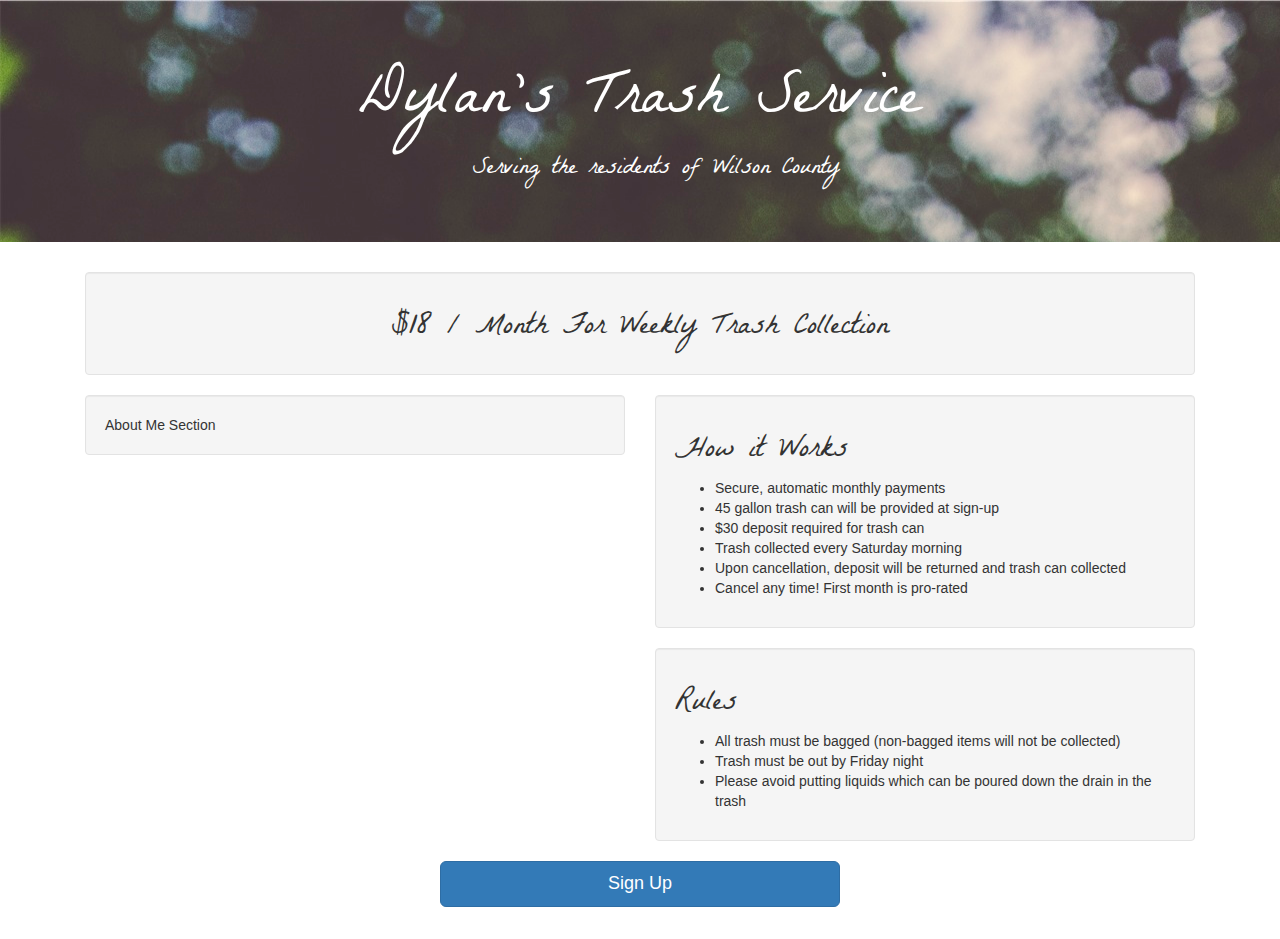
==== index.html @ 032b4be0 "Pages and assets" ====
<html>

<head>
	<link rel="stylesheet" href="css/bootstrap.min.css"/>
	<link href='http://fonts.googleapis.com/css?family=La+Belle+Aurore' rel='stylesheet' type='text/css'>
	<link rel="stylesheet" href="css/style.css"/>
	<script src="https://code.jquery.com/jquery-2.1.3.min.js"></script>
	<script src="js/bootstrap.min.js"></script>
</head>

<body>
	<div class="jumbotron image-header">
		<div class="container">
			<div class="col-lg-12 page-title center-block">
				<a class="no-show-link text-center" href="#"><h1>Dylan's Trash Service</h1></a>
				<h3 class="offset-right text-center">Serving the residents of Wilson County</h3>
			</div>
		</div>
	</div>
	<div class="container">
		<div class="col-lg-12">
			<div class="center-block well text-center">
				<h2>$18 / Month For Weekly Trash Collection</h2>
			</div>
		</div>
		<div class="col-lg-6">
			<div class="enter-block well">
					About Me Section
			</div>
		</div>
		<div class="col-lg-6">
			<div class="center-block well">	
				<h2>How it Works</h2>
				<ul>
					<li>Secure, automatic monthly payments</li>
					<li>45 gallon trash can will be provided at sign-up</li>
					<li>$30 deposit required for trash can</li>
					<li>Trash collected every Saturday morning</li>
					<li>Upon cancellation, deposit will be returned and trash can collected</li>
					<li>Cancel any time! First month is pro-rated</li>
				</ul>
			</div>
			<div class="center-block well">
				<h2>Rules</h2>
				<ul>
					<li>All trash must be bagged (non-bagged items will not be collected)</li>
					<li>Trash must be out by Friday night</li>
					<li>Please avoid putting liquids which can be poured down the drain in the trash</li>
				</ul>
			</div>
		</div>
		<div class="col-lg-12">
			<div class="center-block max-400">
				<a class="btn btn-primary btn-block btn-lg" href="signup.html">Sign Up</a>
			</div>
		</div>
		<div class="col-lg-12" style="height: 32px;"></div>
	</div>
</body>

</html>
---- css/style.css ----
.image-header {
	background: url("../img/background.jpg");
}

.page-title {
	color: white;
}

.text-center {
	text-align: center;
}

.max-400 {
	max-width: 400px;
}

.offset-right {
	margin-left: 32px;
}

.center-content {
	max-width: 640px;
}

.no-show-link {
	color: white;
}

.no-show-link:hover, .no-show-link:active {
	text-decoration: none;
	color: rgba(255, 255, 255, 0.5);
}

h1, h2, h3, h4 {
	font-family: "La Belle Aurore", cursive;
}
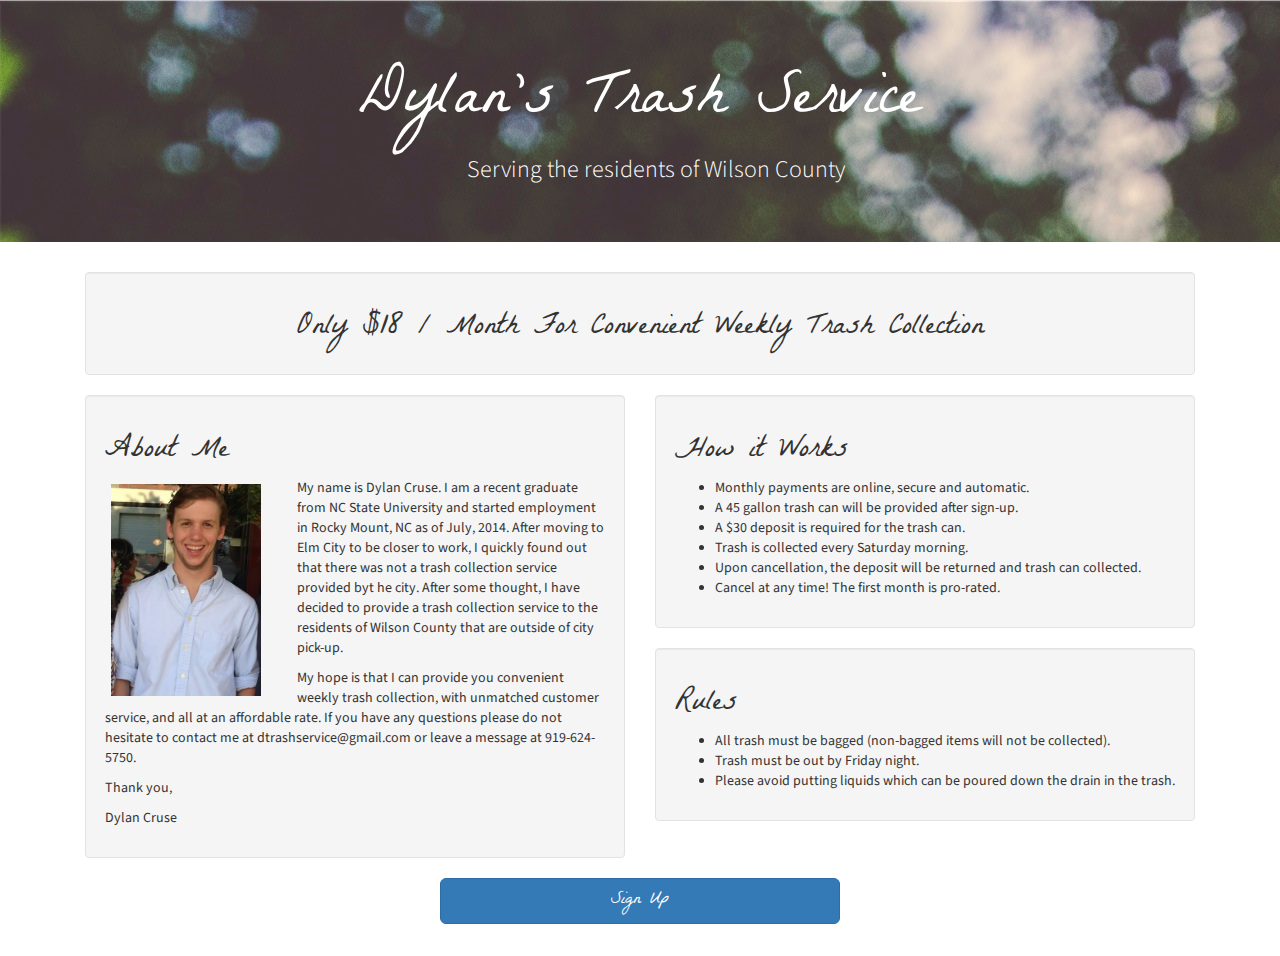
==== commit e4e606f7: "Layout changes and stylistic edits according to Dylan's guidelines" ====
--- a/index.html
+++ b/index.html
@@ -3,6 +3,7 @@
 <head>
 	<link rel="stylesheet" href="css/bootstrap.min.css"/>
 	<link href='http://fonts.googleapis.com/css?family=La+Belle+Aurore' rel='stylesheet' type='text/css'>
+	<link href='http://fonts.googleapis.com/css?family=Source+Sans+Pro:300,400' rel='stylesheet' type='text/css'>
 	<link rel="stylesheet" href="css/style.css"/>
 	<script src="https://code.jquery.com/jquery-2.1.3.min.js"></script>
 	<script src="js/bootstrap.min.js"></script>
@@ -20,32 +21,45 @@
 	<div class="container">
 		<div class="col-lg-12">
 			<div class="center-block well text-center">
-				<h2>$18 / Month For Weekly Trash Collection</h2>
+				<h2>Only $18 / Month For Convenient Weekly Trash Collection</h2>
 			</div>
 		</div>
 		<div class="col-lg-6">
 			<div class="enter-block well">
-					About Me Section
+				<h2>About Me</h2>
+				<img src="img/graduation.jpg" class="profile-img"/>
+				<p>
+				My name is Dylan Cruse. I am a recent graduate from NC State University and started employment in Rocky Mount, NC as of July, 2014. After moving to Elm City to be closer to work, I quickly found out that there was not a trash collection service provided byt he city. After some thought, I have decided to provide a trash collection service to the residents of Wilson County that are outside of city pick-up.
+				</p>
+				<p>
+				My hope is that I can provide you convenient weekly trash collection, with unmatched customer service, and all at an affordable rate. If you have any questions please do not hesitate to contact me at dtrashservice@gmail.com or leave a message at 919-624-5750.
+				</p>
+				<p>
+				Thank you,
+				</p>
+				<p>
+				Dylan Cruse
+				</p>
 			</div>
 		</div>
 		<div class="col-lg-6">
 			<div class="center-block well">	
 				<h2>How it Works</h2>
 				<ul>
-					<li>Secure, automatic monthly payments</li>
-					<li>45 gallon trash can will be provided at sign-up</li>
-					<li>$30 deposit required for trash can</li>
-					<li>Trash collected every Saturday morning</li>
-					<li>Upon cancellation, deposit will be returned and trash can collected</li>
-					<li>Cancel any time! First month is pro-rated</li>
+					<li>Monthly payments are online, secure and automatic.</li>
+					<li>A 45 gallon trash can will be provided after sign-up.</li>
+					<li>A $30 deposit is required for the trash can.</li>
+					<li>Trash is collected every Saturday morning.</li>
+					<li>Upon cancellation, the deposit will be returned and trash can collected.</li>
+					<li>Cancel at any time! The first month is pro-rated.</li>
 				</ul>
 			</div>
 			<div class="center-block well">
 				<h2>Rules</h2>
 				<ul>
-					<li>All trash must be bagged (non-bagged items will not be collected)</li>
-					<li>Trash must be out by Friday night</li>
-					<li>Please avoid putting liquids which can be poured down the drain in the trash</li>
+					<li>All trash must be bagged (non-bagged items will not be collected).</li>
+					<li>Trash must be out by Friday night.</li>
+					<li>Please avoid putting liquids which can be poured down the drain in the trash.</li>
 				</ul>
 			</div>
 		</div>
--- a/css/style.css
+++ b/css/style.css
@@ -1,5 +1,5 @@
 .image-header {
-	background: url("../img/background.jpg");
+	background: black url("../img/background.jpg");
 }
 
 .page-title {
@@ -28,9 +28,25 @@
 
 .no-show-link:hover, .no-show-link:active {
 	text-decoration: none;
-	color: rgba(255, 255, 255, 0.5);
+	color: rgba(255, 255, 255, 0.75);
 }
 
-h1, h2, h3, h4 {
+.profile-img {
+	float: left;
+	width: 150px;
+	margin: 6px 36px 6px 6px;
+}
+
+h1, h2, .btn {
 	font-family: "La Belle Aurore", cursive;
+}
+
+h3 {
+	font-family: "Source Sans Pro", sans-serif;
+	font-weight: 300;
+}
+
+p, div {
+	font-family: "Source Sans Pro", sans-serif;
+	font-weight: 400;
 }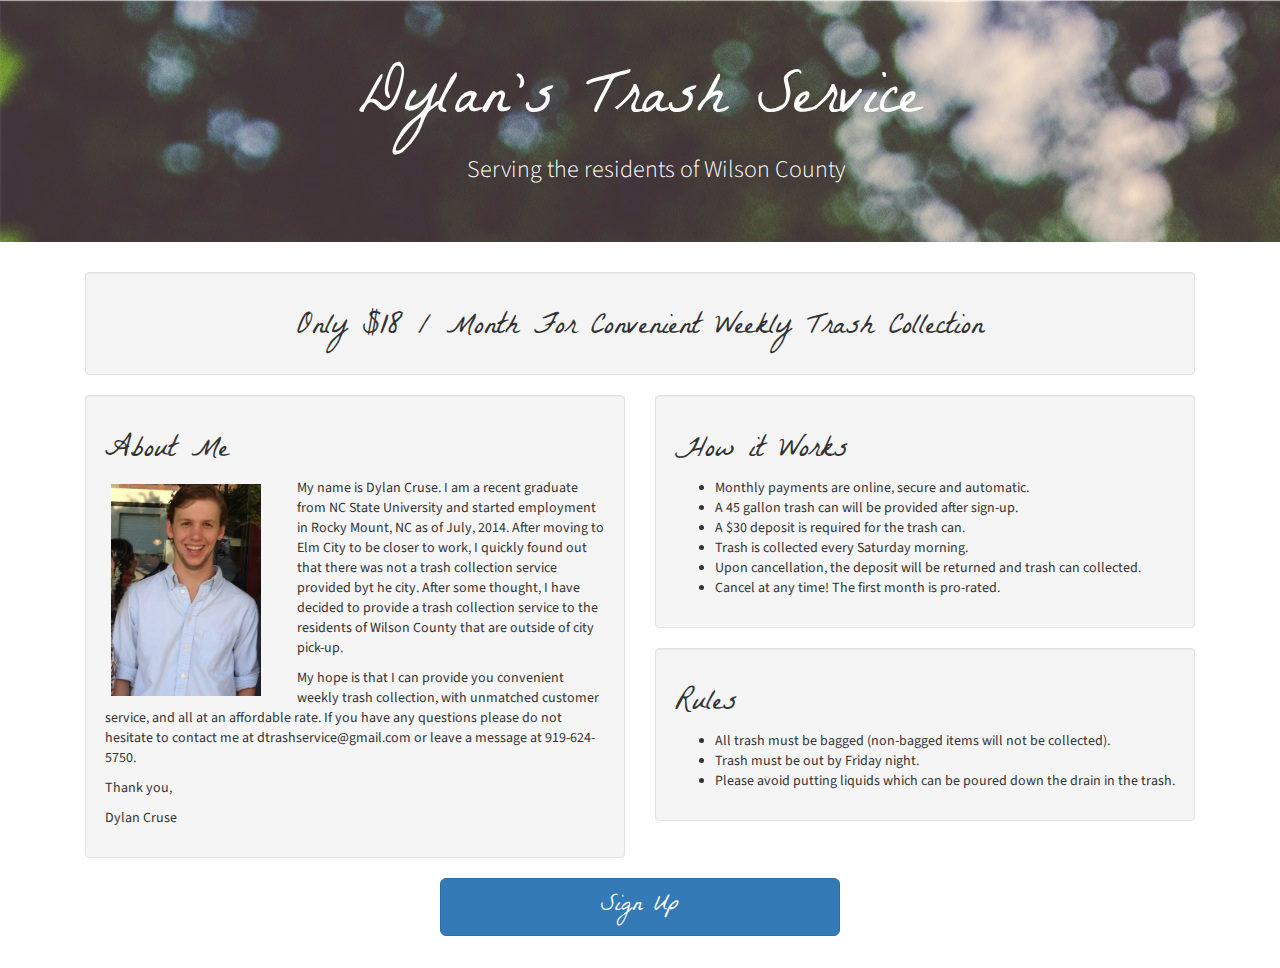
==== commit 2ec585ed: "Tweaks" ====
--- a/index.html
+++ b/index.html
@@ -65,7 +65,7 @@
 		</div>
 		<div class="col-lg-12">
 			<div class="center-block max-400">
-				<a class="btn btn-primary btn-block btn-lg" href="signup.html">Sign Up</a>
+				<a class="btn btn-primary btn-block btn-lg" href="signup.html" title="sign up">Sign Up</a>
 			</div>
 		</div>
 		<div class="col-lg-12" style="height: 32px;"></div>
--- a/css/style.css
+++ b/css/style.css
@@ -26,7 +26,7 @@
 	color: white;
 }
 
-.no-show-link:hover, .no-show-link:active {
+.no-show-link:hover, .no-show-link:active, .no-show-link:focus {
 	text-decoration: none;
 	color: rgba(255, 255, 255, 0.75);
 }
@@ -46,7 +46,12 @@
 	font-weight: 300;
 }
 
-p, div {
+p, li {
 	font-family: "Source Sans Pro", sans-serif;
 	font-weight: 400;
+}
+
+.btn-primary {
+	font-size: 24px;
+	padding: 12px 24px;
 }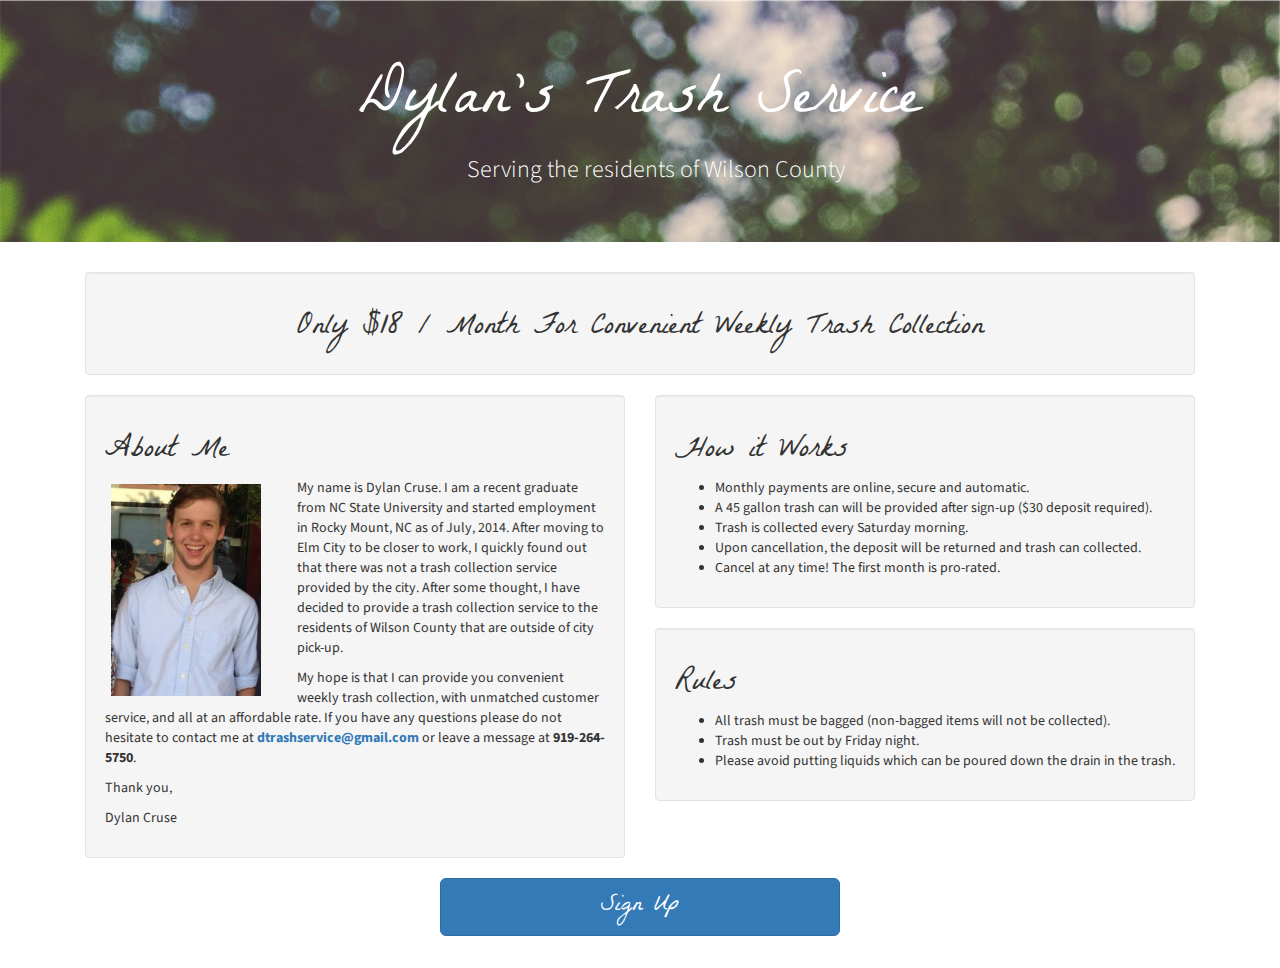
==== commit d2b8ba76: "Fixes" ====
--- a/index.html
+++ b/index.html
@@ -29,10 +29,10 @@
 				<h2>About Me</h2>
 				<img src="img/graduation.jpg" class="profile-img"/>
 				<p>
-				My name is Dylan Cruse. I am a recent graduate from NC State University and started employment in Rocky Mount, NC as of July, 2014. After moving to Elm City to be closer to work, I quickly found out that there was not a trash collection service provided byt he city. After some thought, I have decided to provide a trash collection service to the residents of Wilson County that are outside of city pick-up.
+				My name is Dylan Cruse. I am a recent graduate from NC State University and started employment in Rocky Mount, NC as of July, 2014. After moving to Elm City to be closer to work, I quickly found out that there was not a trash collection service provided by the city. After some thought, I have decided to provide a trash collection service to the residents of Wilson County that are outside of city pick-up.
 				</p>
 				<p>
-				My hope is that I can provide you convenient weekly trash collection, with unmatched customer service, and all at an affordable rate. If you have any questions please do not hesitate to contact me at dtrashservice@gmail.com or leave a message at 919-624-5750.
+				My hope is that I can provide you convenient weekly trash collection, with unmatched customer service, and all at an affordable rate. If you have any questions please do not hesitate to contact me at <a href="mailto:dtrashservice@gmail.com"><b>dtrashservice@gmail.com</b></a> or leave a message at <b>919-264-5750</b>.
 				</p>
 				<p>
 				Thank you,
@@ -47,8 +47,7 @@
 				<h2>How it Works</h2>
 				<ul>
 					<li>Monthly payments are online, secure and automatic.</li>
-					<li>A 45 gallon trash can will be provided after sign-up.</li>
-					<li>A $30 deposit is required for the trash can.</li>
+					<li>A 45 gallon trash can will be provided after sign-up ($30 deposit required).</li>
 					<li>Trash is collected every Saturday morning.</li>
 					<li>Upon cancellation, the deposit will be returned and trash can collected.</li>
 					<li>Cancel at any time! The first month is pro-rated.</li>
--- a/css/style.css
+++ b/css/style.css
@@ -1,5 +1,6 @@
 .image-header {
 	background: black url("../img/background.jpg");
+	background-size: cover;
 }
 
 .page-title {
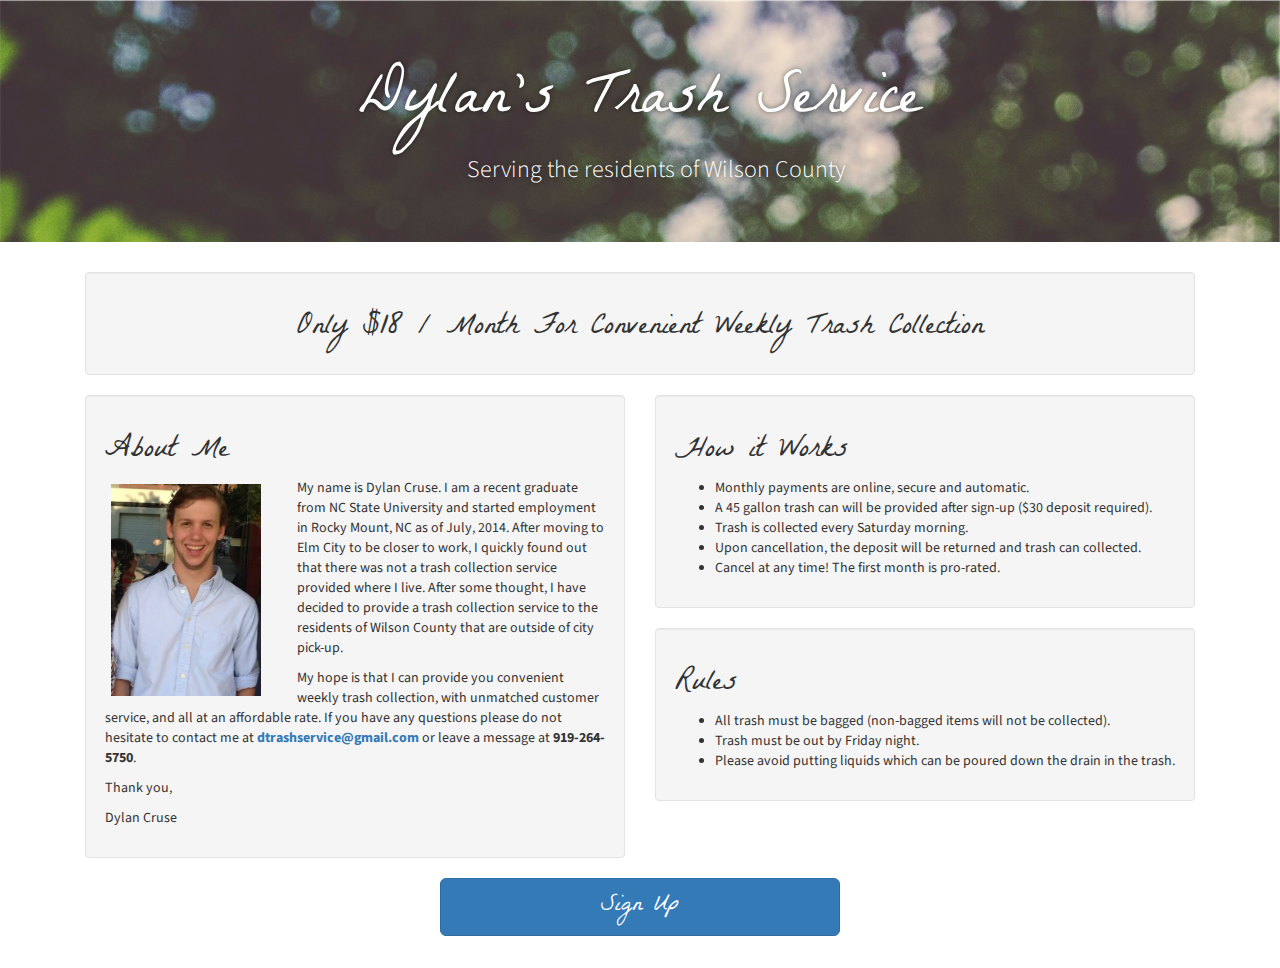
==== commit 324216c7: "More tweaks" ====
--- a/index.html
+++ b/index.html
@@ -29,7 +29,7 @@
 				<h2>About Me</h2>
 				<img src="img/graduation.jpg" class="profile-img"/>
 				<p>
-				My name is Dylan Cruse. I am a recent graduate from NC State University and started employment in Rocky Mount, NC as of July, 2014. After moving to Elm City to be closer to work, I quickly found out that there was not a trash collection service provided by the city. After some thought, I have decided to provide a trash collection service to the residents of Wilson County that are outside of city pick-up.
+				My name is Dylan Cruse. I am a recent graduate from NC State University and started employment in Rocky Mount, NC as of July, 2014. After moving to Elm City to be closer to work, I quickly found out that there was not a trash collection service provided where I live. After some thought, I have decided to provide a trash collection service to the residents of Wilson County that are outside of city pick-up.
 				</p>
 				<p>
 				My hope is that I can provide you convenient weekly trash collection, with unmatched customer service, and all at an affordable rate. If you have any questions please do not hesitate to contact me at <a href="mailto:dtrashservice@gmail.com"><b>dtrashservice@gmail.com</b></a> or leave a message at <b>919-264-5750</b>.
--- a/css/style.css
+++ b/css/style.css
@@ -5,6 +5,7 @@
 
 .page-title {
 	color: white;
+	text-shadow: 0px 0px 5px rgba(5, 5, 5, 0.5);
 }
 
 .text-center {
@@ -47,6 +48,12 @@
 	font-weight: 300;
 }
 
+@media (max-width: 768px) {
+	h3 {
+		font-size: 16px;
+	}
+}
+
 p, li {
 	font-family: "Source Sans Pro", sans-serif;
 	font-weight: 400;
